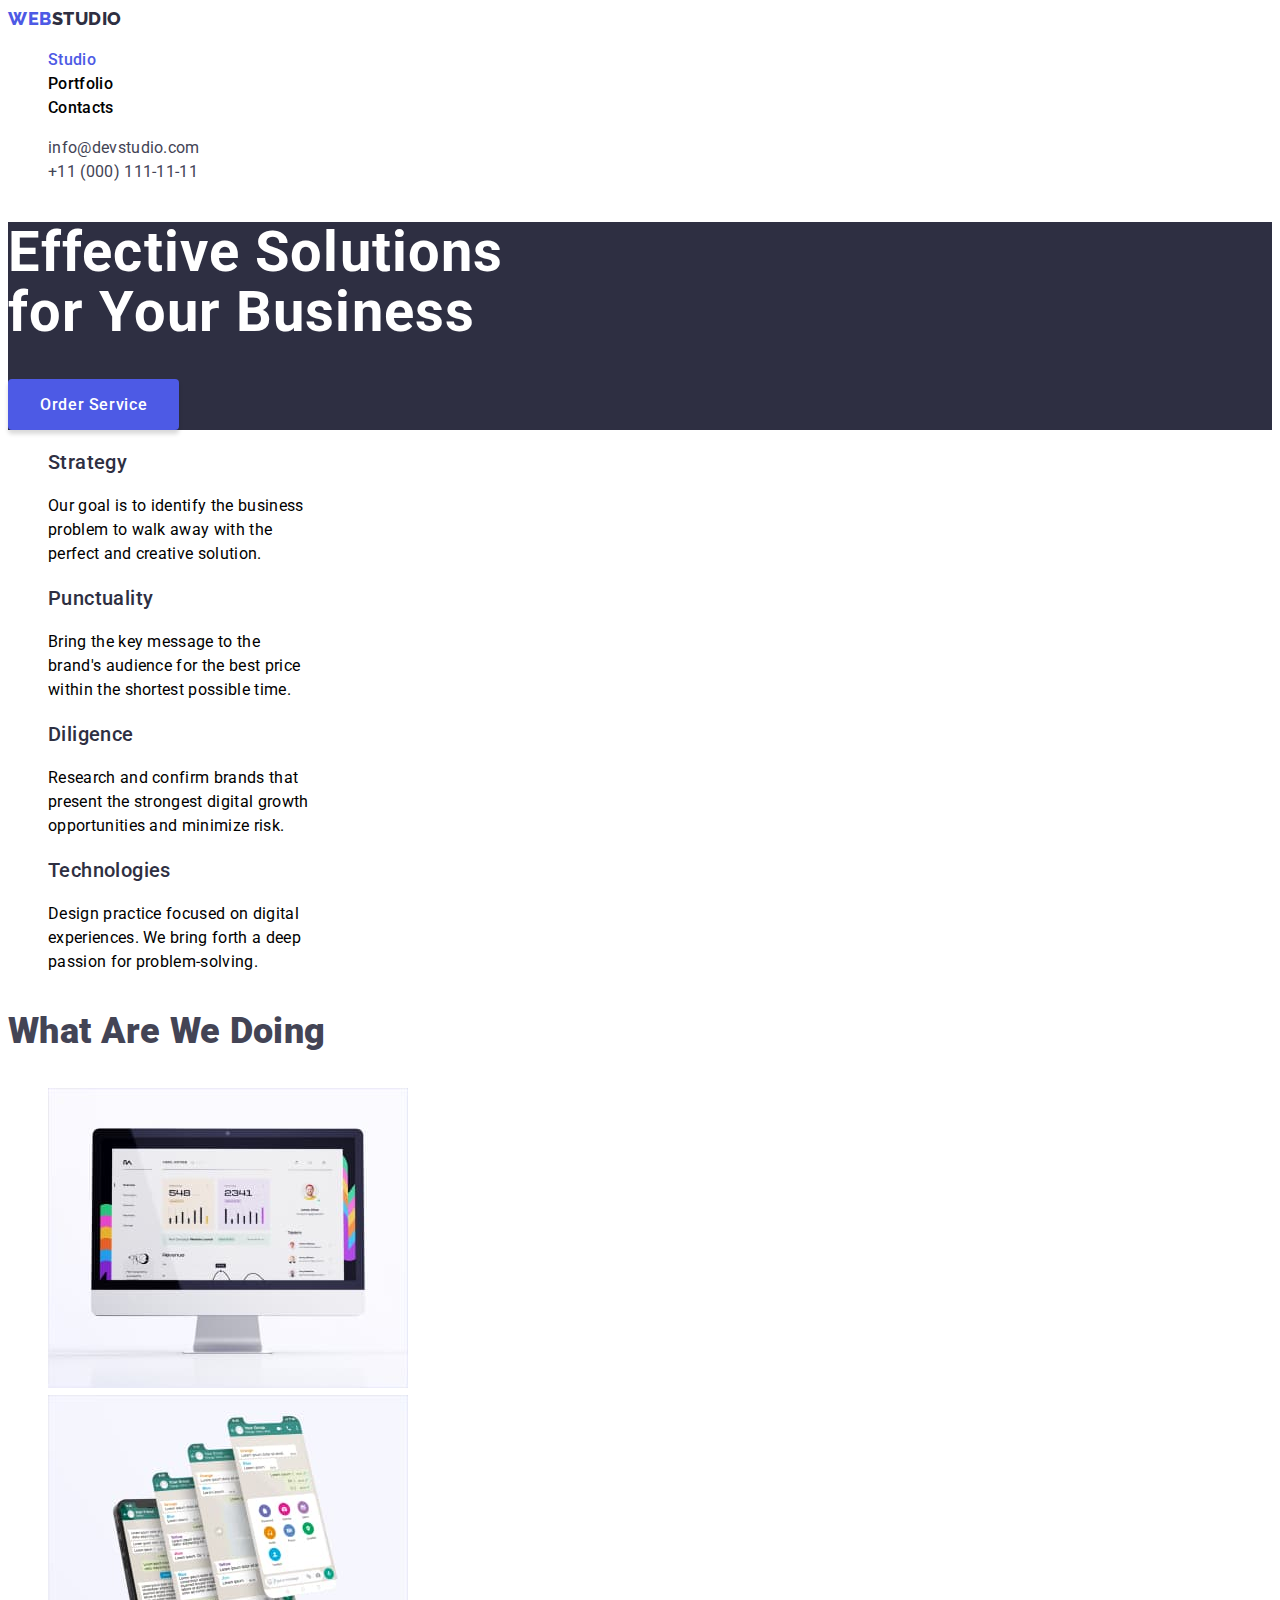
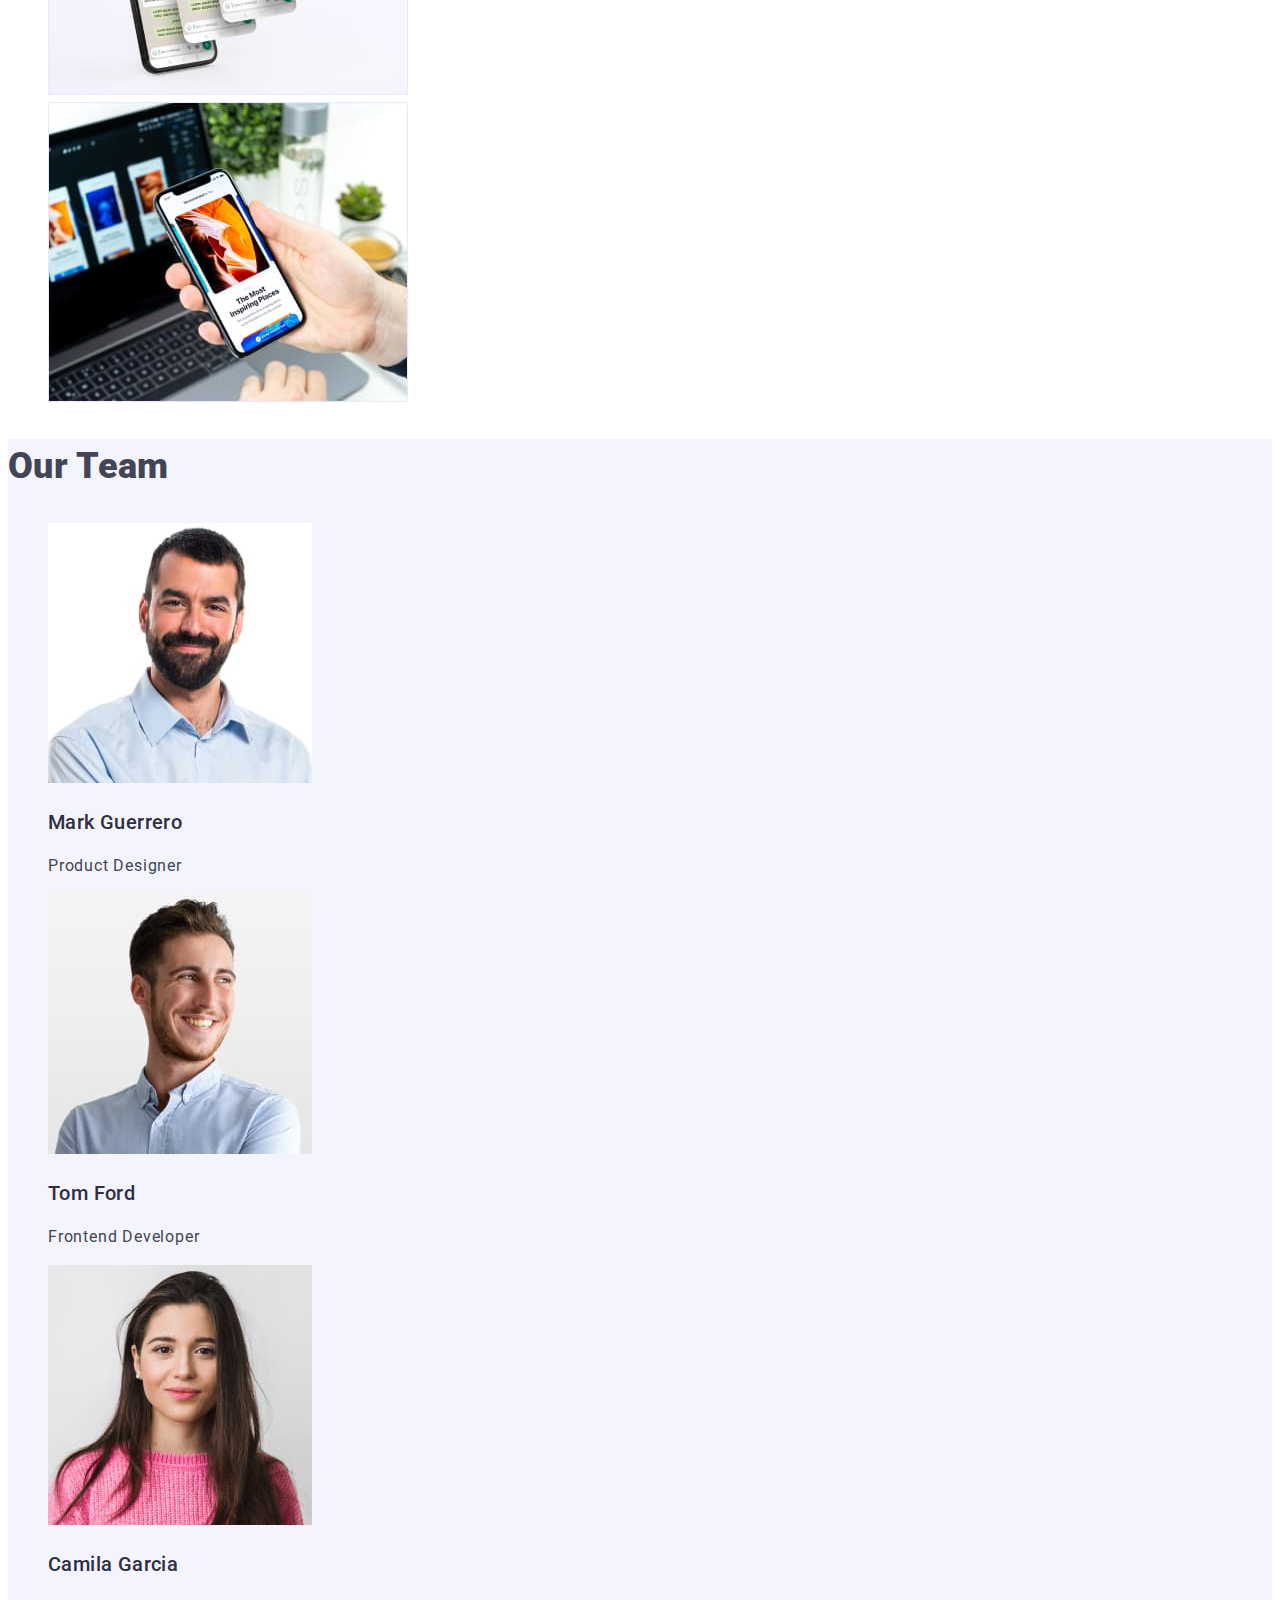
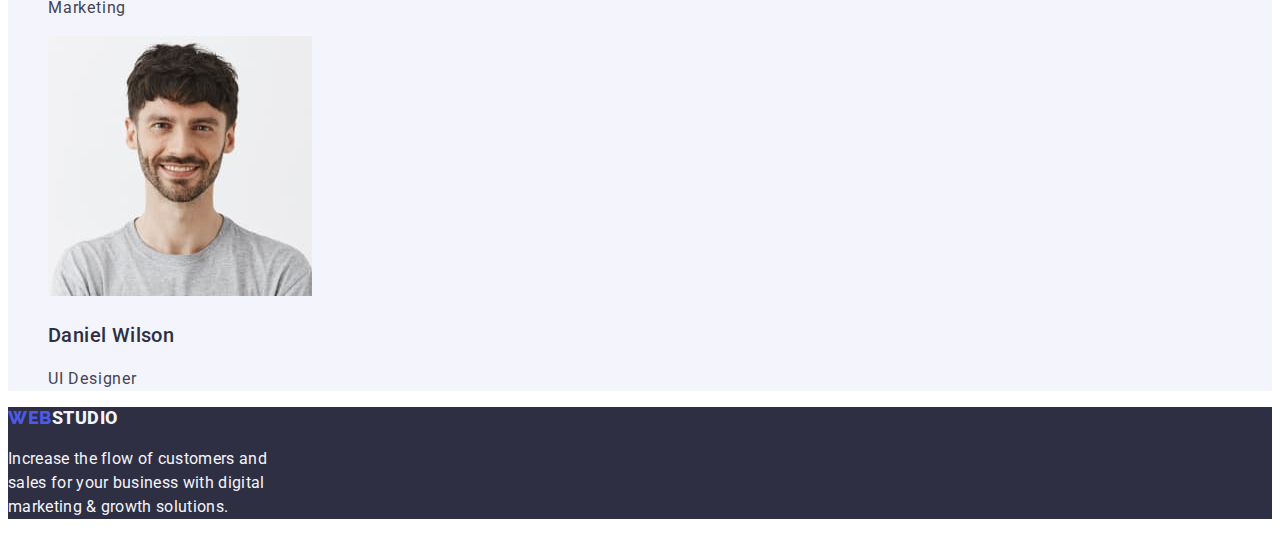
==== index.html @ c41b0895 "Initial commit" ====
<!DOCTYPE html>
<html lang="en">

<head>
    <meta charset="UTF-8">
    <meta name="viewport" content="width=device-width, initial-scale=1.0">
    <title>Effective Solutions For Your Business</title>
    <link rel="stylesheet" href="./css/styles.css">
    </link>
</head>

<body>
    <header>
        <!-- Header Nav -->
        <nav>
            <a href="./index.html" class="link-logo">
                <span class="web-logo">WEB</span><span class="studio-logo">STUDIO</span>
            </a>

            <ul class="navbar lists">
                <li>
                    <a href="./index.html" class="pages current-option">Studio</a>
                </li>
                <li>
                    <a href="./portfolio.html" class="pages">Portfolio</a>
                </li>
                <li>
                    <a href="" class="pages">Contacts</a>
                </li>
            </ul>
        </nav>
        <ul class="contact-info lists">
            <li>
                <a href="mailto:info@devstudio.com" class="info">info@devstudio.com</a>
            </li>
            <li>
                <a href="tel:+110001111111" class="info">+11 (000) 111-11-11</a>
            </li>
        </ul>
    </header>
    <!-- Main Page -->
    <main>
        <!-- Hero Image -->
        <section class="hero">
            <h1 class="hero-title">Effective Solutions <br>
                for Your Business
            </h1>
            <button type="button" class="btn-primary">Order Service</button>
        </section>
        <!-- Section 1 -->
        <section class="section">
            <ul class="criteria lists">
                <li>
                    <h3 class="title-list">Strategy</h3>
                    <p>Our goal is to identify the business<br>
                        problem to walk away with the<br>
                        perfect and creative solution.</p>
                </li>
                <li>
                    <h3 class="title-list">Punctuality</h3>
                    <p>Bring the key message to the<br>
                        brand's audience for the best price<br>
                        within the shortest possible time.</p>
                </li>
                <li>
                    <h3 class="title-list">Diligence</h3>
                    <p>Research and confirm brands that<br>
                        present the strongest digital growth<br>
                        opportunities and minimize risk.</p>
                </li>
                <li>
                    <h3 class="title-list">Technologies</h3>
                    <p>Design practice focused on digital<br>
                        experiences. We bring forth a deep<br>
                        passion for problem-solving.</p>
                </li>
            </ul>
        </section>
        <!-- Section 2 -->
        <section class="section">
            <h2 class="section-title">What Are We Doing</h2>
            <ul class="services lists">
                <li>
                    <img src="./images/what-we-do-1.jpg" alt="monitor" width="360" height="300">
                </li>
                <li>
                    <img src="./images/what-we-do-2.jpg" alt="four mobile phones" width="360" height="300">
                </li>
                <li>
                    <img src="./images/what-we-do-3.jpg" alt="mobile phone and laptop" width="360" height="300">
                </li>
            </ul>
        </section>
        <!-- Section 3 -->
        <section class="section section-gray">
            <h2 class="section-title">Our Team</h2>
            <ul class="team lists">
                <li>
                    <img src="./images/team-card-1.jpg" alt="Mark Guerrero" width="264" height="260">
                    <h3 class="team-name">Mark Guerrero</h3>
                    <p class="team-position">Product Designer</p>
                </li>
                <li>
                    <img src="./images/team-card-2.jpg" alt="Tom Ford" width="264" height="260">
                    <h3 class="team-name">Tom Ford</h3>
                    <p class="team-position">Frontend Developer</p>
                </li>
                <li>
                    <img src="./images/team-card-3.jpg" alt="Camila Garcia" width="264" height="260">
                    <h3 class="team-name">Camila Garcia</h3>
                    <p class="team-position">Marketing</p>
                </li>
                <li>
                    <img src="./images/team-card-4.jpg" alt="Daniel Wilson" width="264" height="260">
                    <h3 class="team-name">Daniel Wilson</h3>
                    <p class="team-position">UI Designer</p>
                </li>
            </ul>
        </section>
    </main>
    <!-- Footer -->
    <footer class="lastpart footerbg">
        <a href="./index.html" class="logo-footer">
            <span class="web-logo">WEB</span><span class="studio-logo-footer">STUDIO</span>
        </a>

        <p class="lastword">Increase the flow of customers and<br>
            sales for your business with digital<br>
            marketing & growth solutions.</p>

    </footer>
</body>

</html>
---- css/styles.css ----
@import url("https://fonts.googleapis.com/css2?family=Raleway:wght@800&family=Roboto:wght@400;500;700;900&display=swap");

:root{
   --iriscolor: #4D5AE5; 
   --navyblue: #2E2F42;
   --navcolor: black;
   --oceancolor: #404BBF;
   --whitecolor: #FFF;
   --slatecolor: #434455;
   --cloudcolor: #F4F4FD;
   
}

.link-logo{
    font-family: "Raleway", sans-serif;
    font-size: 18px;
    line-height: 1.5px;
    font-weight: 800;
    line-height: 21px;
    letter-spacing: 0.54px;
    text-decoration: none
}

.web-logo{
    font-family: Raleway;
    color: var(--iriscolor);
    }

.studio-logo{
    color: var(--navyblue);
}
.studio-logo-footer {
    color: var(--cloudcolor);
}

.navbar .pages{
    color: var(--navcolor);
    text-decoration: none;
    font-weight: 500;
    }

.lists{
    list-style-type: none;
}

.navbar .pages:hover,
.navbar .pages:focus,
.navbar .pages.current-option,
.contact-info .info:hover,
.contact-info .info:focus {
    color: var(--iriscolor);
}

body {
    font-family: Roboto;
    font-style: normal;
    font-size: 16px;
    line-height: 24px;
    font-weight: 400;
    letter-spacing: 0.32px;
}
   
.contact-info .info{
    color: var(--slate, #434455);
    text-decoration: none
}

.hero{
    background-color: var(--navyblue);
}

.hero-title {
    color: var(--white, #FFF);
    font-size: 56px;
    font-weight: 700;
    line-height: 60px;
    letter-spacing: 1.12px;
}

.btn{
    cursor: pointer;
    border-color: transparent;
}

.btn-primary{
    display: inline-flex;
    padding: 16px 32px;
    gap: 10px;
    border: none;
    border-radius: 4px;
    background: var(--iris, #4D5AE5);
    box-shadow: 0px 4px 4px 0px rgba(0, 0, 0, 0.15);
    color: var(--whitecolor);
    font-family: inherit;
    font-size: 16px;
    font-weight: 500;
    letter-spacing: 0.64px;
}

.btn-primary:hover,
.btn-primary:focus {
    background-color: var(--oceancolor);
}

.title-list{
    font-size: 20px;
    font-weight: 500;
    letter-spacing: 0.4px;
    color: var(--navyblue)
}

.section-title {
    color: var(--slatecolor);
    font-size: 36px;
    font-weight: 900;
    line-height: 1.5;
}

.section-gray {
    background-color: var(--cloudcolor)
}

.team-name {
    color: var(--navyblue, #2E2F42);
    font-family: Roboto;
    font-size: 20px;
    font-weight: 500;
    letter-spacing: 0.4px;
}

.team-position {
    color: var(--slate, #434455);
    font-size: 16px;
    font-style: normal;
    font-weight: 400;
    line-height: 24px; 
    letter-spacing: 0.05em;
}

.logo-footer {
    font-style: normal;
    font-size: 18px;
    font-weight: 800;
    line-height: 21px;
    letter-spacing: 0.54px;
    text-decoration: none;
}

.footerbg {
    background-color: var(--navyblue)
}

.lastword {
    color: var(--cloudcolor);
    font-size: 16px;
    line-height: 24px;
    font-weight: 400;
    letter-spacing: 0.32px;
}

.btn.port{
    border-radius: 4px;
    border: 1px solid var(--cornflower, #E7E9FC);
    background: var(--cloud, #F4F4FD);
    display: flex;
    padding: 12px 24px;
    color: var(--iris, #4D5AE5);
    font-family: inherit;
    font-size: 16px;
    font-weight:500;
    letter-spacing: 0.64px;
   
}

.btn.port.current-option, .btn.port:hover, .btn.port:focus{
    background: var(--ocean, #404BBF);
    color: var(--white, #FFF);
    box-shadow: 0px 2px 2px 0px rgba(0, 0, 0, 0.12), 0px 2px 1px 0px rgba(0, 0, 0, 0.08), 0px 3px 1px 0px rgba(0, 0, 0, 0.10);
    border-color: #404BBF;
}

.project-label{
    color: var(--navyblue, #2E2F42);
    font-size: 20px;
    font-weight: 500;
    letter-spacing: 0.4px;
}

.project-desc{
    color: var(--slatecolor);
}
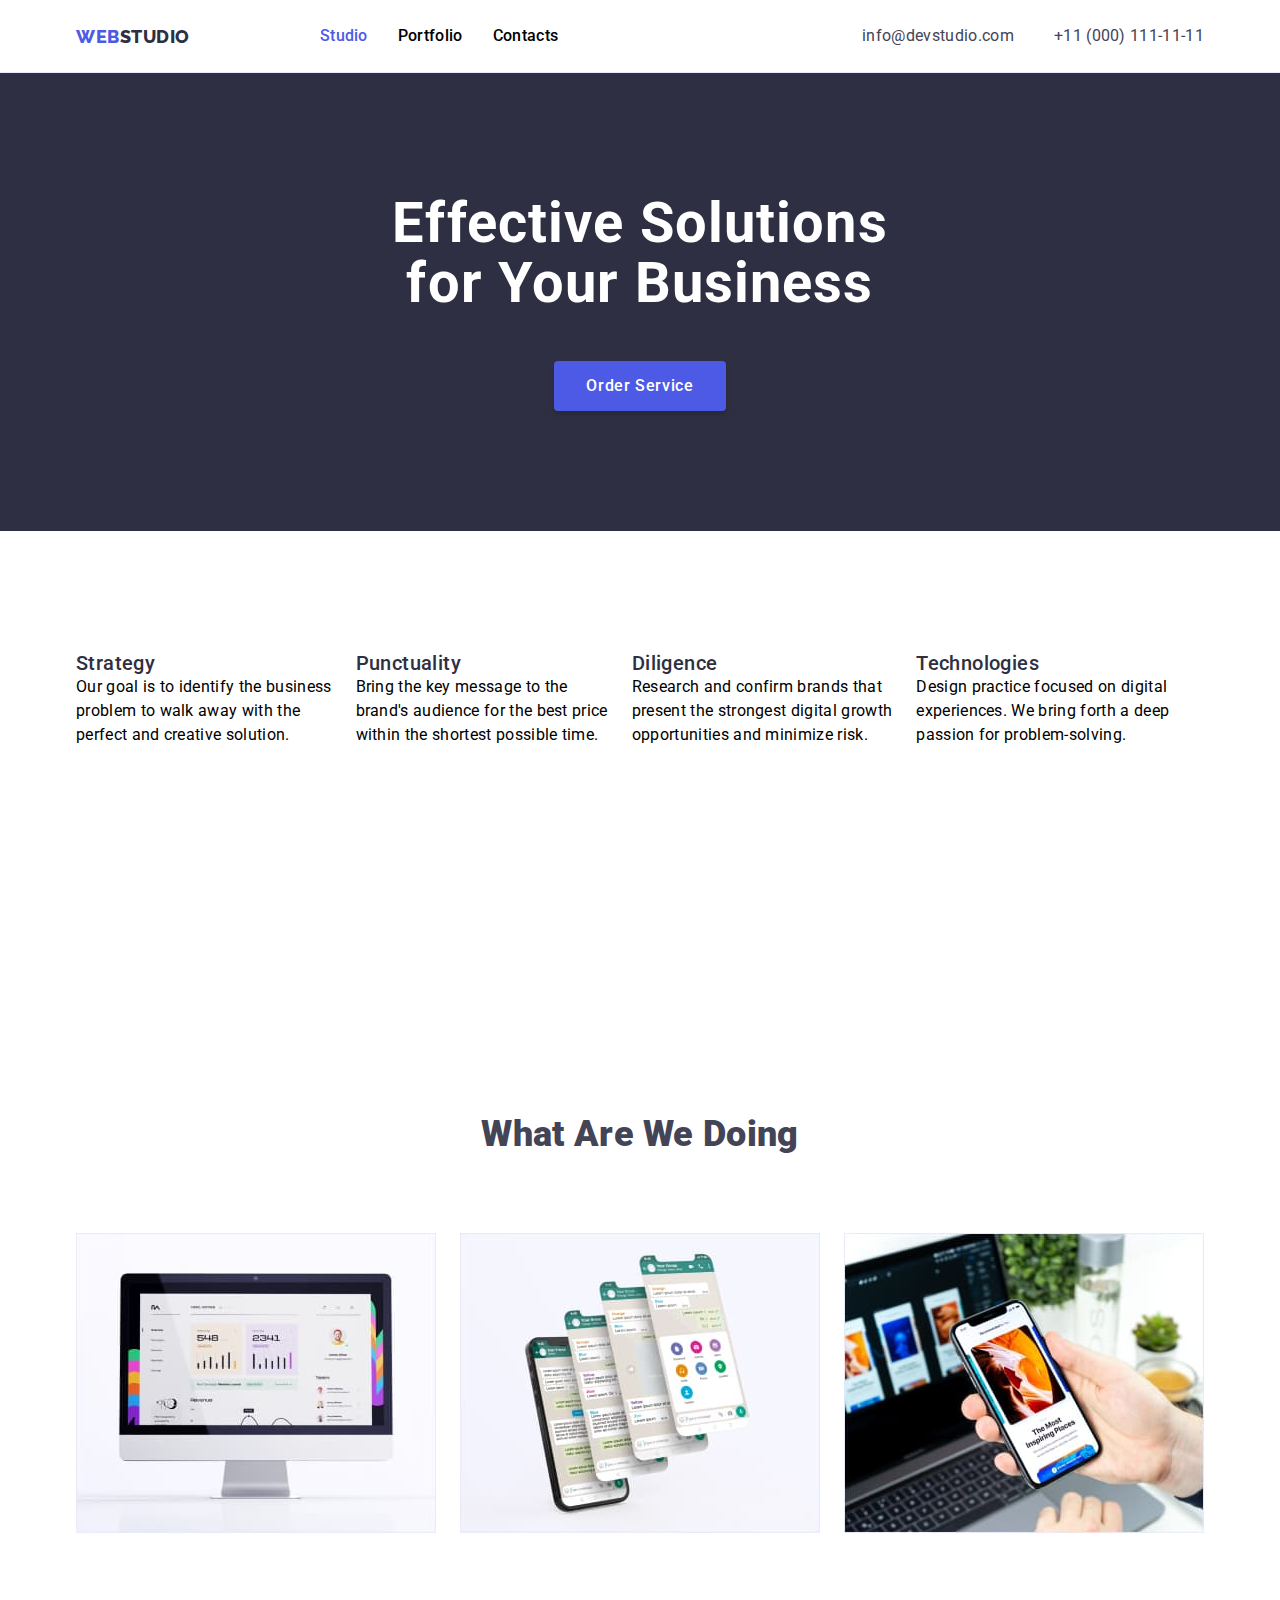
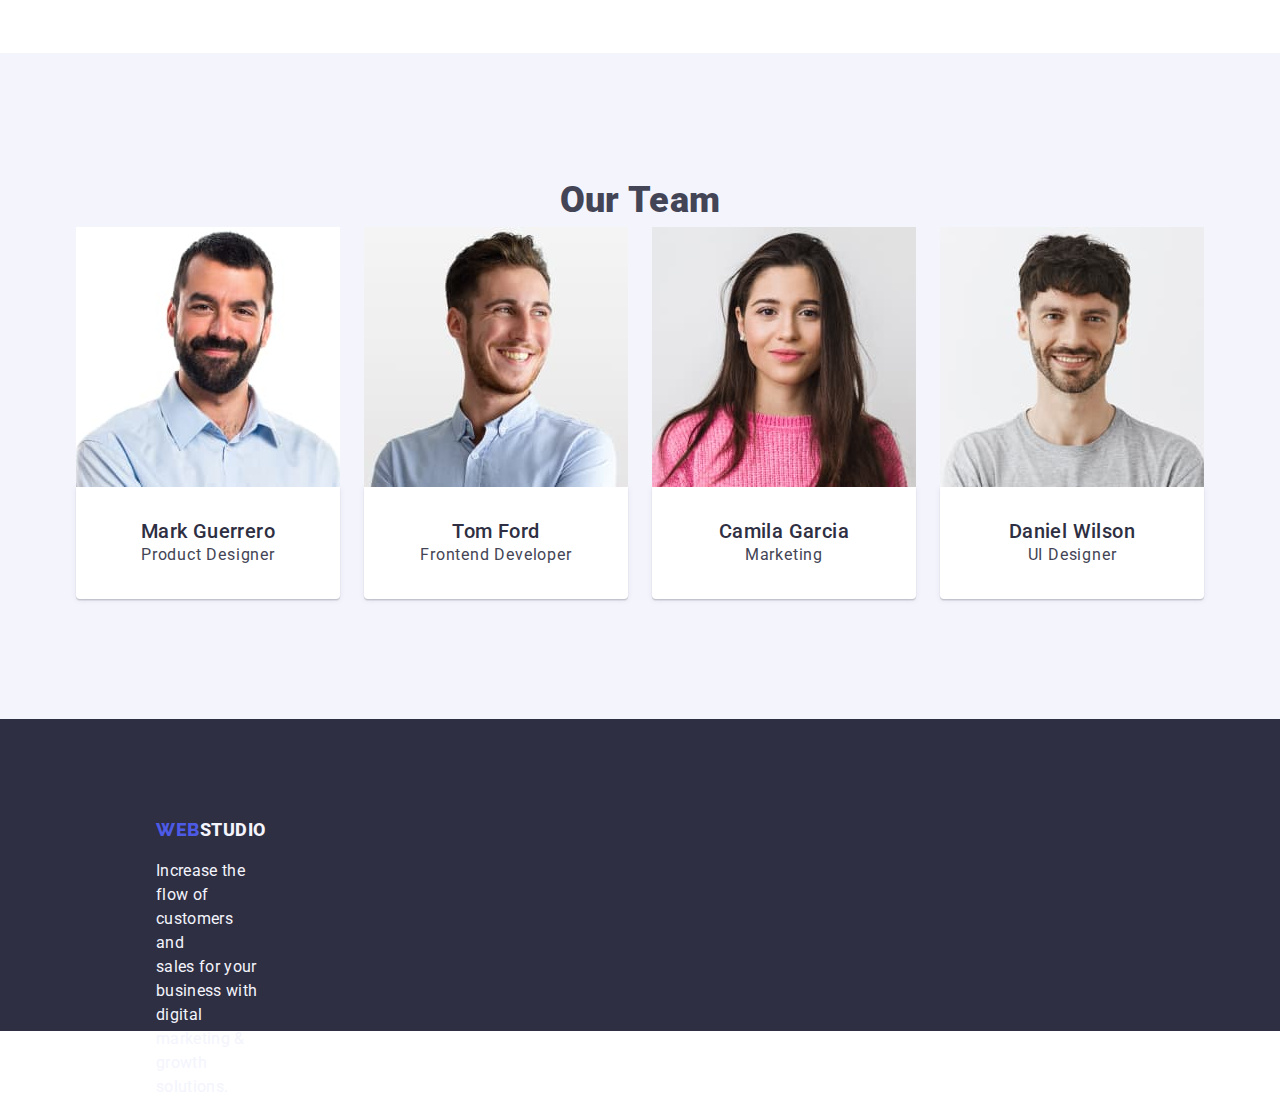
==== commit eaf29801: "Homework 3" ====
--- a/index.html
+++ b/index.html
@@ -5,129 +5,162 @@
     <meta charset="UTF-8">
     <meta name="viewport" content="width=device-width, initial-scale=1.0">
     <title>Effective Solutions For Your Business</title>
+
+    <!-- CSS Normalizer -->
+    <link rel="stylesheet"
+        href="https://cdnjs.cloudflare.com/ajax/libs/modern-normalize/2.0.0/modern-normalize.min.css">
+
+    <!-- CSS -->
     <link rel="stylesheet" href="./css/styles.css">
     </link>
 </head>
 
 <body>
-    <header>
-        <!-- Header Nav -->
-        <nav>
-            <a href="./index.html" class="link-logo">
-                <span class="web-logo">WEB</span><span class="studio-logo">STUDIO</span>
-            </a>
+    <!-- Header -->
+    <header class="header">
+        <div class="container header-container">
+            <!-- Header Nav Bar-->
+            <nav class="nav-header">
+                <a href="./index.html" class="link-logo">
+                    <span class="web-logo">WEB</span><span class="studio-logo">STUDIO</span>
+                </a>
 
-            <ul class="navbar lists">
+                <ul class="navbar lists header-list">
+                    <li>
+                        <a href="./index.html" class="pages current-option">Studio</a>
+                    </li>
+                    <li>
+                        <a href="./portfolio.html" class="pages">Portfolio</a>
+                    </li>
+                    <li>
+                        <a href="" class="pages">Contacts</a>
+                    </li>
+                </ul>
+            </nav>
+            <ul class="contact-info lists header-contact-info">
                 <li>
-                    <a href="./index.html" class="pages current-option">Studio</a>
+                    <a href="mailto:info@devstudio.com" class="info">info@devstudio.com</a>
                 </li>
                 <li>
-                    <a href="./portfolio.html" class="pages">Portfolio</a>
-                </li>
-                <li>
-                    <a href="" class="pages">Contacts</a>
+                    <a href="tel:+110001111111" class="info">+11 (000) 111-11-11</a>
                 </li>
             </ul>
-        </nav>
-        <ul class="contact-info lists">
-            <li>
-                <a href="mailto:info@devstudio.com" class="info">info@devstudio.com</a>
-            </li>
-            <li>
-                <a href="tel:+110001111111" class="info">+11 (000) 111-11-11</a>
-            </li>
-        </ul>
+        </div>
     </header>
     <!-- Main Page -->
     <main>
         <!-- Hero Image -->
-        <section class="hero">
-            <h1 class="hero-title">Effective Solutions <br>
-                for Your Business
-            </h1>
-            <button type="button" class="btn-primary">Order Service</button>
+        <section class="hero section">
+            <div class="container hero-container">
+                <h1 class="hero-title">Effective Solutions <br>
+                    for Your Business
+                </h1>
+                <button type="button" class="btn-primary">Order Service</button>
+            </div>
         </section>
         <!-- Section 1 -->
-        <section class="section">
-            <ul class="criteria lists">
-                <li>
-                    <h3 class="title-list">Strategy</h3>
-                    <p>Our goal is to identify the business<br>
-                        problem to walk away with the<br>
-                        perfect and creative solution.</p>
-                </li>
-                <li>
-                    <h3 class="title-list">Punctuality</h3>
-                    <p>Bring the key message to the<br>
-                        brand's audience for the best price<br>
-                        within the shortest possible time.</p>
-                </li>
-                <li>
-                    <h3 class="title-list">Diligence</h3>
-                    <p>Research and confirm brands that<br>
-                        present the strongest digital growth<br>
-                        opportunities and minimize risk.</p>
-                </li>
-                <li>
-                    <h3 class="title-list">Technologies</h3>
-                    <p>Design practice focused on digital<br>
-                        experiences. We bring forth a deep<br>
-                        passion for problem-solving.</p>
-                </li>
-            </ul>
+        <section class="section section-white">
+            <div class="container strategy-container">
+                <ul class="criteria lists strategy-lists">
+                    <li>
+                        <h3 class="title-list">Strategy</h3>
+                        <p>Our goal is to identify the business<br>
+                            problem to walk away with the<br>
+                            perfect and creative solution.</p>
+                    </li>
+                    <li>
+                        <h3 class="title-list">Punctuality</h3>
+                        <p>Bring the key message to the<br>
+                            brand's audience for the best price<br>
+                            within the shortest possible time.</p>
+                    </li>
+                    <li>
+                        <h3 class="title-list">Diligence</h3>
+                        <p>Research and confirm brands that<br>
+                            present the strongest digital growth<br>
+                            opportunities and minimize risk.</p>
+                    </li>
+                    <li>
+                        <h3 class="title-list">Technologies</h3>
+                        <p>Design practice focused on digital<br>
+                            experiences. We bring forth a deep<br>
+                            passion for problem-solving.</p>
+                    </li>
+                </ul>
+            </div>
         </section>
         <!-- Section 2 -->
-        <section class="section">
-            <h2 class="section-title">What Are We Doing</h2>
-            <ul class="services lists">
-                <li>
-                    <img src="./images/what-we-do-1.jpg" alt="monitor" width="360" height="300">
-                </li>
-                <li>
-                    <img src="./images/what-we-do-2.jpg" alt="four mobile phones" width="360" height="300">
-                </li>
-                <li>
-                    <img src="./images/what-we-do-3.jpg" alt="mobile phone and laptop" width="360" height="300">
-                </li>
-            </ul>
+        <section class="section section-white">
+            <div class="container what-we-do-container">
+                <h2 class="section-title what-we-do-title">What Are We Doing</h2>
+                <ul class="services-list lists">
+                    <li>
+                        <img src="./images/what-we-do-1.jpg" alt="monitor" width="360" height="300">
+                    </li>
+                    <li>
+                        <img src="./images/what-we-do-2.jpg" alt="four mobile phones" width="360" height="300">
+                    </li>
+                    <li>
+                        <img src="./images/what-we-do-3.jpg" alt="mobile phone and laptop" width="360" height="300">
+                    </li>
+                </ul>
+            </div>
         </section>
         <!-- Section 3 -->
         <section class="section section-gray">
-            <h2 class="section-title">Our Team</h2>
-            <ul class="team lists">
-                <li>
-                    <img src="./images/team-card-1.jpg" alt="Mark Guerrero" width="264" height="260">
-                    <h3 class="team-name">Mark Guerrero</h3>
-                    <p class="team-position">Product Designer</p>
-                </li>
-                <li>
-                    <img src="./images/team-card-2.jpg" alt="Tom Ford" width="264" height="260">
-                    <h3 class="team-name">Tom Ford</h3>
-                    <p class="team-position">Frontend Developer</p>
-                </li>
-                <li>
-                    <img src="./images/team-card-3.jpg" alt="Camila Garcia" width="264" height="260">
-                    <h3 class="team-name">Camila Garcia</h3>
-                    <p class="team-position">Marketing</p>
-                </li>
-                <li>
-                    <img src="./images/team-card-4.jpg" alt="Daniel Wilson" width="264" height="260">
-                    <h3 class="team-name">Daniel Wilson</h3>
-                    <p class="team-position">UI Designer</p>
-                </li>
-            </ul>
+            <div class="container our-team-container">
+                <h2 class="section-title">Our Team</h2>
+                <ul class="team lists team-cards">
+                    <li>
+                        <div class="card-mark"></div>
+                        <img src="./images/team-card-1.jpg" alt="Mark Guerrero" width="264" height="260">
+                        <div class="card-body">
+                            <h3 class="team-name">Mark Guerrero</h3>
+                            <p class="team-position">Product Designer</p>
+                        </div>
+                    </li>
+                    <li>
+                        <div class="card-tom"></div>
+                        <img src="./images/team-card-2.jpg" alt="Tom Ford" width="264" height="260">
+                        <div class="card-body">
+                            <h3 class="team-name">Tom Ford</h3>
+                            <p class="team-position">Frontend Developer</p>
+                        </div>
+                    </li>
+                    <li>
+                        <div class="card-camila"></div>
+                        <img src="./images/team-card-3.jpg" alt="Camila Garcia" width="264" height="260">
+                        <div class="card-body">
+                            <h3 class="team-name">Camila Garcia</h3>
+                            <p class="team-position">Marketing</p>
+                        </div>
+                    </li>
+                    <li>
+                        <div class="card-daniel"></div>
+                        <img src="./images/team-card-4.jpg" alt="Daniel Wilson" width="264" height="260">
+                        <div class="card-body">
+                            <h3 class="team-name">Daniel Wilson</h3>
+                            <p class="team-position">UI Designer</p>
+                        </div>
+                    </li>
+                </ul>
+            </div>
         </section>
     </main>
     <!-- Footer -->
     <footer class="lastpart footerbg">
-        <a href="./index.html" class="logo-footer">
-            <span class="web-logo">WEB</span><span class="studio-logo-footer">STUDIO</span>
-        </a>
-
-        <p class="lastword">Increase the flow of customers and<br>
-            sales for your business with digital<br>
-            marketing & growth solutions.</p>
-
+        <div class="container footer-container"></div>
+        <div class="footer-logo">
+            <a href="./index.html" class="logo-footer">
+                <span class="web-logo">WEB</span><span class="studio-logo-footer">STUDIO</span>
+            </a>
+        </div>
+        <div class="footer-text">
+            <p class="lastword">Increase the flow of customers and<br>
+                sales for your business with digital<br>
+                marketing & growth solutions.</p>
+        </div>
+        </div>
     </footer>
 </body>
 
--- a/css/styles.css
+++ b/css/styles.css
@@ -8,10 +8,73 @@
    --whitecolor: #FFF;
    --slatecolor: #434455;
    --cloudcolor: #F4F4FD;
-   
+   --cornflower: #E7E9FC;
+}
+
+/* CSS Reset */
+
+p,
+h1,
+h2,
+h3,
+h4,
+h5,
+h6{
+    margin:0;
+}
+ul,
+ol{
+   margin:0;
+   padding:0; 
+}
+
+img{
+    display: block;
+}
+/* End of CSS Reset */
+
+.container{
+    width: 1158px;
+    padding: 0 15px;
+    margin: 0 auto;
+}
+
+.header{
+    padding-top: 24px;
+    border-bottom: 1px solid var(--cornflower, #E7E9FC);
+    background: var(--white, #FFF);
+}
+
+.header-container{
+    display: flex;
+    align-items:center;
+}
+
+.nav-header{
+    display: flex;
+    align-items: center;
+    padding-bottom: 24px;
+}
+
+.header-list{
+    display: flex;
+    gap: 30px;
+}
+
+.header-contact-info{
+    margin-left: auto;
+    display: flex;
+    padding-bottom: 24px;
+    gap: 40px;
+}
+
+.section{
+    padding-top: 120px;
+    padding-bottom: 120px;
 }
 
 .link-logo{
+    margin-right: 130px;
     font-family: "Raleway", sans-serif;
     font-size: 18px;
     line-height: 1.5px;
@@ -67,6 +130,11 @@
 
 .hero{
     background-color: var(--navyblue);
+
+}
+
+.hero-container{
+    text-align: center;
 }
 
 .hero-title {
@@ -83,7 +151,7 @@
 }
 
 .btn-primary{
-    display: inline-flex;
+    margin-top: 48px;
     padding: 16px 32px;
     gap: 10px;
     border: none;
@@ -102,6 +170,19 @@
     background-color: var(--oceancolor);
 }
 
+.what-we-do-container{
+    margin-top: 120px;
+}
+.section-white{
+    background-color: #FFF;
+}
+
+.strategy-lists{
+    display: flex;
+    align-items: center;
+    gap: 24px
+}
+
 .title-list{
     font-size: 20px;
     font-weight: 500;
@@ -110,17 +191,42 @@
 }
 
 .section-title {
+    text-align: center;
+    gap: 72px;
     color: var(--slatecolor);
     font-size: 36px;
     font-weight: 900;
     line-height: 1.5;
 }
 
+.what-we-do-title{
+    margin-bottom: 72px;
+}
+
+.services-list{
+    display: flex;
+    gap: 24px
+   }
+
 .section-gray {
-    background-color: var(--cloudcolor)
+    background-color: var(--cloudcolor);
+}
+
+.team-cards{
+    display: flex;
+    gap: 24px;
+}
+
+.card-body{
+    padding-top: 32px;
+    padding-bottom: 32px;
+    border-radius: 0px 0px 4px 4px;
+    background: var(--white, #FFF);
+    box-shadow: 0px 2px 1px 0px rgba(46, 47, 66, 0.08), 0px 1px 1px 0px rgba(46, 47, 66, 0.16), 0px 1px 6px 0px rgba(46, 47, 66, 0.08);
 }
 
 .team-name {
+    text-align: center;
     color: var(--navyblue, #2E2F42);
     font-family: Roboto;
     font-size: 20px;
@@ -129,6 +235,7 @@
 }
 
 .team-position {
+    text-align: center;
     color: var(--slate, #434455);
     font-size: 16px;
     font-style: normal;
@@ -137,7 +244,21 @@
     letter-spacing: 0.05em;
 }
 
+.footer-logo{
+    padding-top: 100px;
+    margin-right: 1169px;
+    margin-left: 156px;
+}
+
+.footer-text{
+    padding-top: 16px;
+    margin-right: 1020px;
+    margin-left: 156px;
+    margin-bottom: 100px;
+}
+
 .logo-footer {
+    padding-bottom: 16px;
     font-style: normal;
     font-size: 18px;
     font-weight: 800;
@@ -147,7 +268,9 @@
 }
 
 .footerbg {
-    background-color: var(--navyblue)
+    height: 312px;
+    flex-shrink: 0;
+    background-color: var(--navyblue);
 }
 
 .lastword {
@@ -179,6 +302,10 @@
     border-color: #404BBF;
 }
 
+.filters-projects-section{
+    background: #FFF ;
+}
+
 .project-label{
     color: var(--navyblue, #2E2F42);
     font-size: 20px;
@@ -188,4 +315,28 @@
 
 .project-desc{
     color: var(--slatecolor);
+}
+
+
+.filters-list{
+    display: flex;
+    justify-content: center;
+    gap: 24px;
+}
+
+.projects-list {
+    display: flex;
+    flex-wrap: wrap;
+    padding-top: 72px;
+    gap:24px
+    }
+
+.projects-card-body{
+    display: flex;
+    padding: 0px 16px;
+    flex-direction: column;
+    justify-content: center;
+    align-items: flex-start;
+    gap: 8px;
+    align-self: stretch;
 }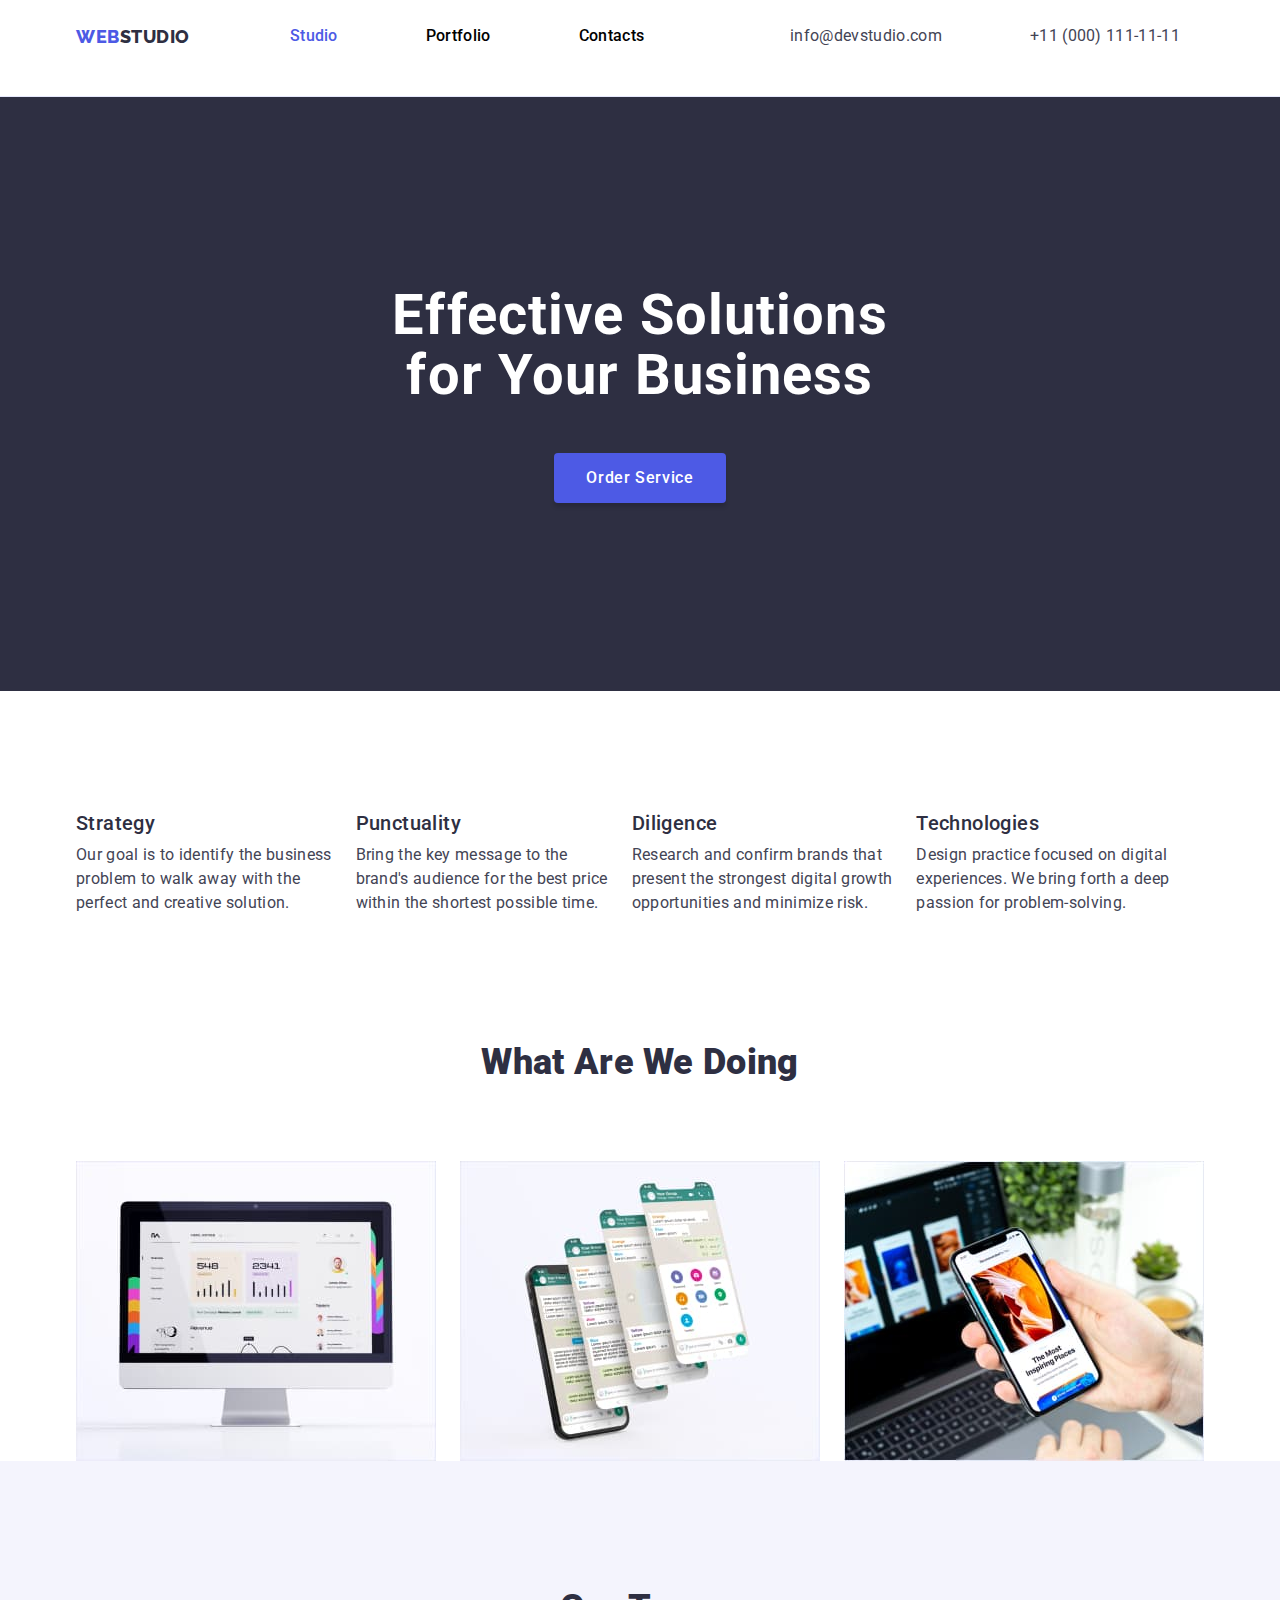
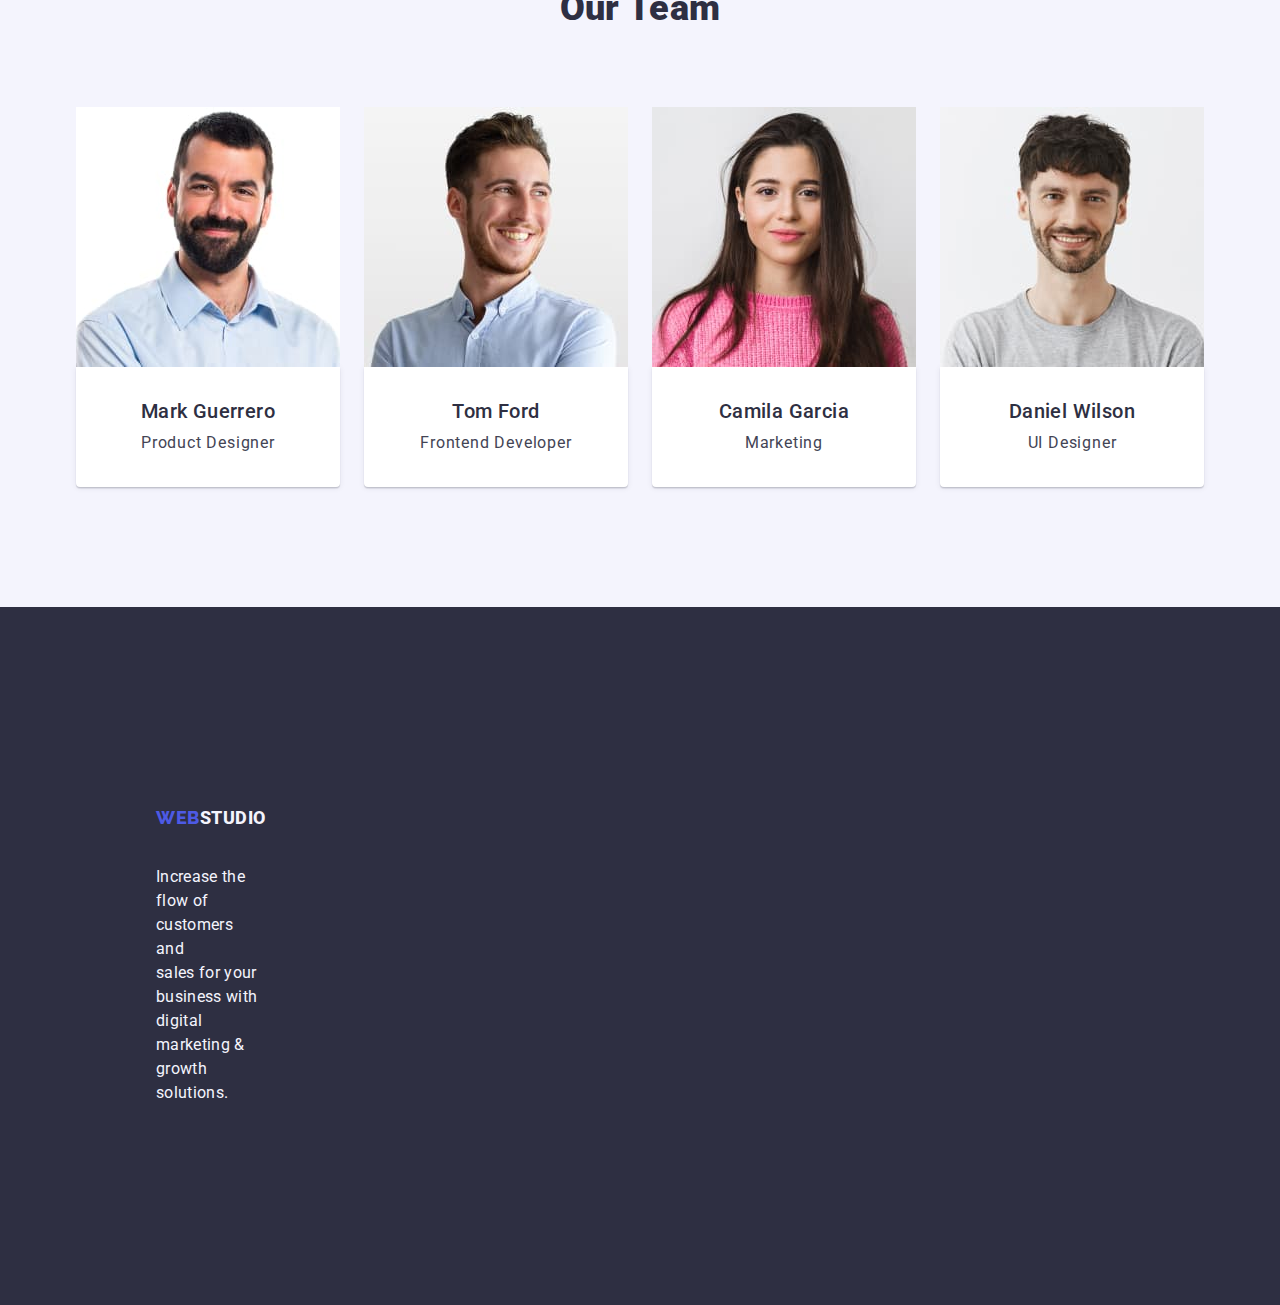
==== commit 69384386: "Revised Homework 3" ====
--- a/index.html
+++ b/index.html
@@ -90,8 +90,8 @@
             </div>
         </section>
         <!-- Section 2 -->
-        <section class="section section-white">
-            <div class="container what-we-do-container">
+        <section class="section section-no-top-padding">
+            <div class="container">
                 <h2 class="section-title what-we-do-title">What Are We Doing</h2>
                 <ul class="services-list lists">
                     <li>
--- a/css/styles.css
+++ b/css/styles.css
@@ -40,7 +40,6 @@
 }
 
 .header{
-    padding-top: 24px;
     border-bottom: 1px solid var(--cornflower, #E7E9FC);
     background: var(--white, #FFF);
 }
@@ -48,23 +47,25 @@
 .header-container{
     display: flex;
     align-items:center;
+    justify-content: space-between;
 }
 
 .nav-header{
     display: flex;
     align-items: center;
     padding-bottom: 24px;
+    
 }
 
 .header-list{
-    display: flex;
-    gap: 30px;
+    margin-left: 76px;
+    display: flex;
+    gap: 40px;
 }
 
 .header-contact-info{
-    margin-left: auto;
-    display: flex;
     padding-bottom: 24px;
+    display: flex;
     gap: 40px;
 }
 
@@ -74,7 +75,7 @@
 }
 
 .link-logo{
-    margin-right: 130px;
+   
     font-family: "Raleway", sans-serif;
     font-size: 18px;
     line-height: 1.5px;
@@ -97,6 +98,7 @@
 }
 
 .navbar .pages{
+    
     color: var(--navcolor);
     text-decoration: none;
     font-weight: 500;
@@ -104,6 +106,11 @@
 
 .lists{
     list-style-type: none;
+}
+
+.pages{
+    display: block;
+    padding: 24px;
 }
 
 .navbar .pages:hover,
@@ -115,6 +122,7 @@
 }
 
 body {
+    color: #434455;
     font-family: Roboto;
     font-style: normal;
     font-size: 16px;
@@ -124,11 +132,14 @@
 }
    
 .contact-info .info{
+    display: block;
+    padding: 24px;
     color: var(--slate, #434455);
     text-decoration: none
 }
 
 .hero{
+    padding: 188px 0;
     background-color: var(--navyblue);
 
 }
@@ -143,6 +154,7 @@
     font-weight: 700;
     line-height: 60px;
     letter-spacing: 1.12px;
+    margin-bottom: 48px;
 }
 
 .btn{
@@ -151,7 +163,6 @@
 }
 
 .btn-primary{
-    margin-top: 48px;
     padding: 16px 32px;
     gap: 10px;
     border: none;
@@ -170,8 +181,8 @@
     background-color: var(--oceancolor);
 }
 
-.what-we-do-container{
-    margin-top: 120px;
+.section-no-top-padding{
+    padding: 0;
 }
 .section-white{
     background-color: #FFF;
@@ -187,19 +198,16 @@
     font-size: 20px;
     font-weight: 500;
     letter-spacing: 0.4px;
-    color: var(--navyblue)
+    color: var(--navyblue);
+    margin-bottom: 8px;
 }
 
 .section-title {
     text-align: center;
-    gap: 72px;
-    color: var(--slatecolor);
+    color: var(--navyblue);
     font-size: 36px;
     font-weight: 900;
     line-height: 1.5;
-}
-
-.what-we-do-title{
     margin-bottom: 72px;
 }
 
@@ -232,6 +240,7 @@
     font-size: 20px;
     font-weight: 500;
     letter-spacing: 0.4px;
+    margin-bottom: 8px;
 }
 
 .team-position {
@@ -268,8 +277,7 @@
 }
 
 .footerbg {
-    height: 312px;
-    flex-shrink: 0;
+    padding: 100px 0;
     background-color: var(--navyblue);
 }
 
@@ -279,6 +287,7 @@
     line-height: 24px;
     font-weight: 400;
     letter-spacing: 0.32px;
+    margin-top: 18px;
 }
 
 .btn.port{
@@ -311,6 +320,7 @@
     font-size: 20px;
     font-weight: 500;
     letter-spacing: 0.4px;
+    margin-bottom: 8px;
 }
 
 .project-desc{
@@ -322,21 +332,17 @@
     display: flex;
     justify-content: center;
     gap: 24px;
+    margin-bottom: 72px;
 }
 
 .projects-list {
     display: flex;
     flex-wrap: wrap;
-    padding-top: 72px;
     gap:24px
     }
 
 .projects-card-body{
-    display: flex;
-    padding: 0px 16px;
-    flex-direction: column;
-    justify-content: center;
-    align-items: flex-start;
-    gap: 8px;
-    align-self: stretch;
-}+    border: 1px solid var(--cornflower);
+    padding: 32px 16px;
+    border-top: none;
+    }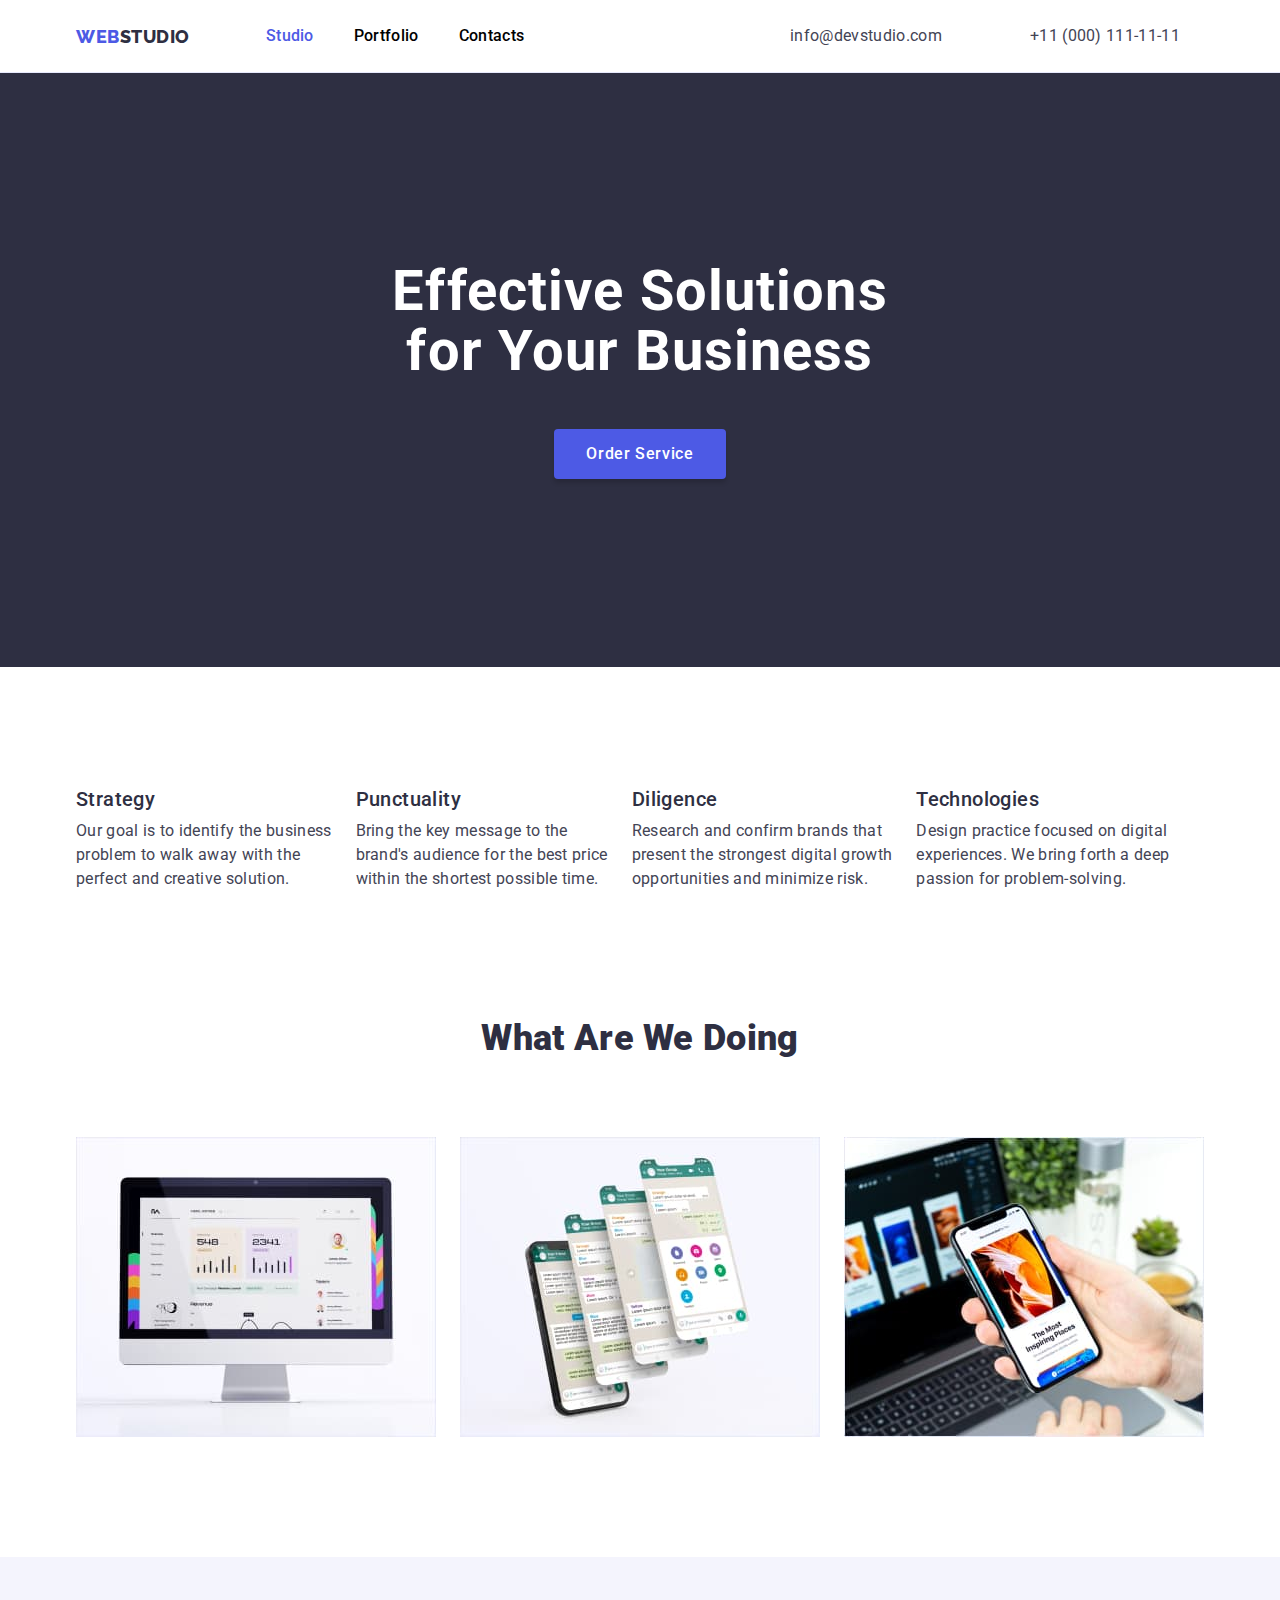
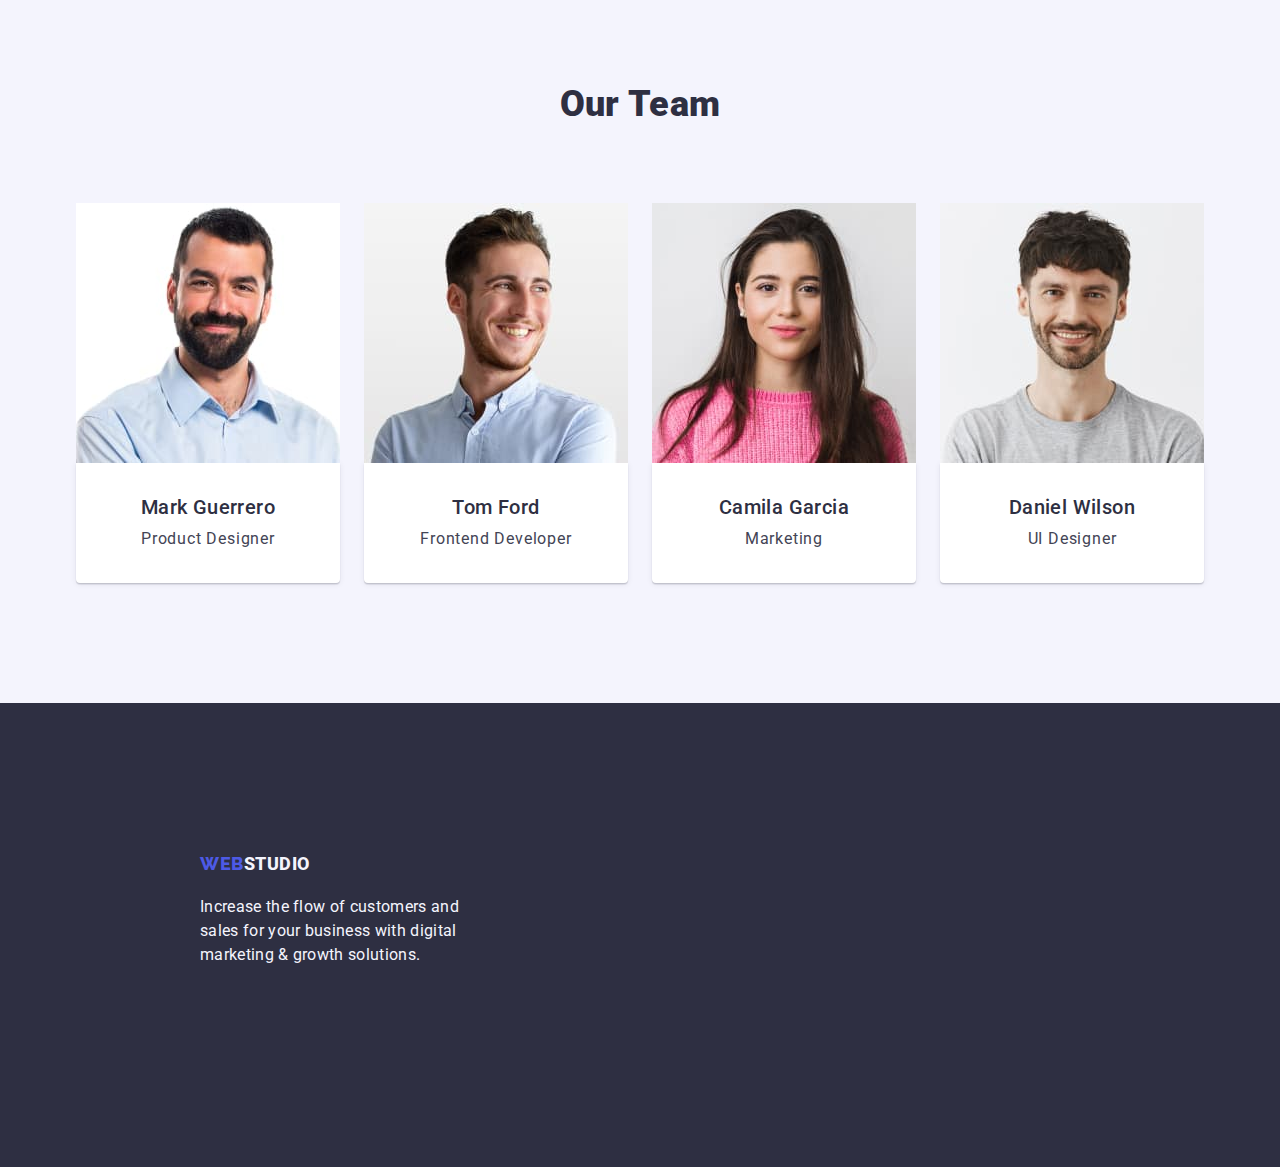
==== commit 130f6a77: "Revised Homework 3" ====
--- a/index.html
+++ b/index.html
@@ -149,17 +149,13 @@
     </main>
     <!-- Footer -->
     <footer class="lastpart footerbg">
-        <div class="container footer-container"></div>
-        <div class="footer-logo">
+        <div class="container footer-container">
             <a href="./index.html" class="logo-footer">
                 <span class="web-logo">WEB</span><span class="studio-logo-footer">STUDIO</span>
             </a>
-        </div>
-        <div class="footer-text">
             <p class="lastword">Increase the flow of customers and<br>
                 sales for your business with digital<br>
                 marketing & growth solutions.</p>
-        </div>
         </div>
     </footer>
 </body>
--- a/css/styles.css
+++ b/css/styles.css
@@ -53,8 +53,6 @@
 .nav-header{
     display: flex;
     align-items: center;
-    padding-bottom: 24px;
-    
 }
 
 .header-list{
@@ -64,7 +62,6 @@
 }
 
 .header-contact-info{
-    padding-bottom: 24px;
     display: flex;
     gap: 40px;
 }
@@ -75,7 +72,6 @@
 }
 
 .link-logo{
-   
     font-family: "Raleway", sans-serif;
     font-size: 18px;
     line-height: 1.5px;
@@ -110,7 +106,7 @@
 
 .pages{
     display: block;
-    padding: 24px;
+    padding: 24px 0;
 }
 
 .navbar .pages:hover,
@@ -182,7 +178,7 @@
 }
 
 .section-no-top-padding{
-    padding: 0;
+    padding-top: 0;
 }
 .section-white{
     background-color: #FFF;
@@ -253,18 +249,12 @@
     letter-spacing: 0.05em;
 }
 
-.footer-logo{
-    padding-top: 100px;
-    margin-right: 1169px;
-    margin-left: 156px;
-}
-
-.footer-text{
-    padding-top: 16px;
+.footer-container{
+    padding-top: 50px;
     margin-right: 1020px;
-    margin-left: 156px;
-    margin-bottom: 100px;
-}
+    margin-left: 185px;
+}
+
 
 .logo-footer {
     padding-bottom: 16px;
@@ -288,6 +278,7 @@
     font-weight: 400;
     letter-spacing: 0.32px;
     margin-top: 18px;
+    padding-bottom: 100px;
 }
 
 .btn.port{
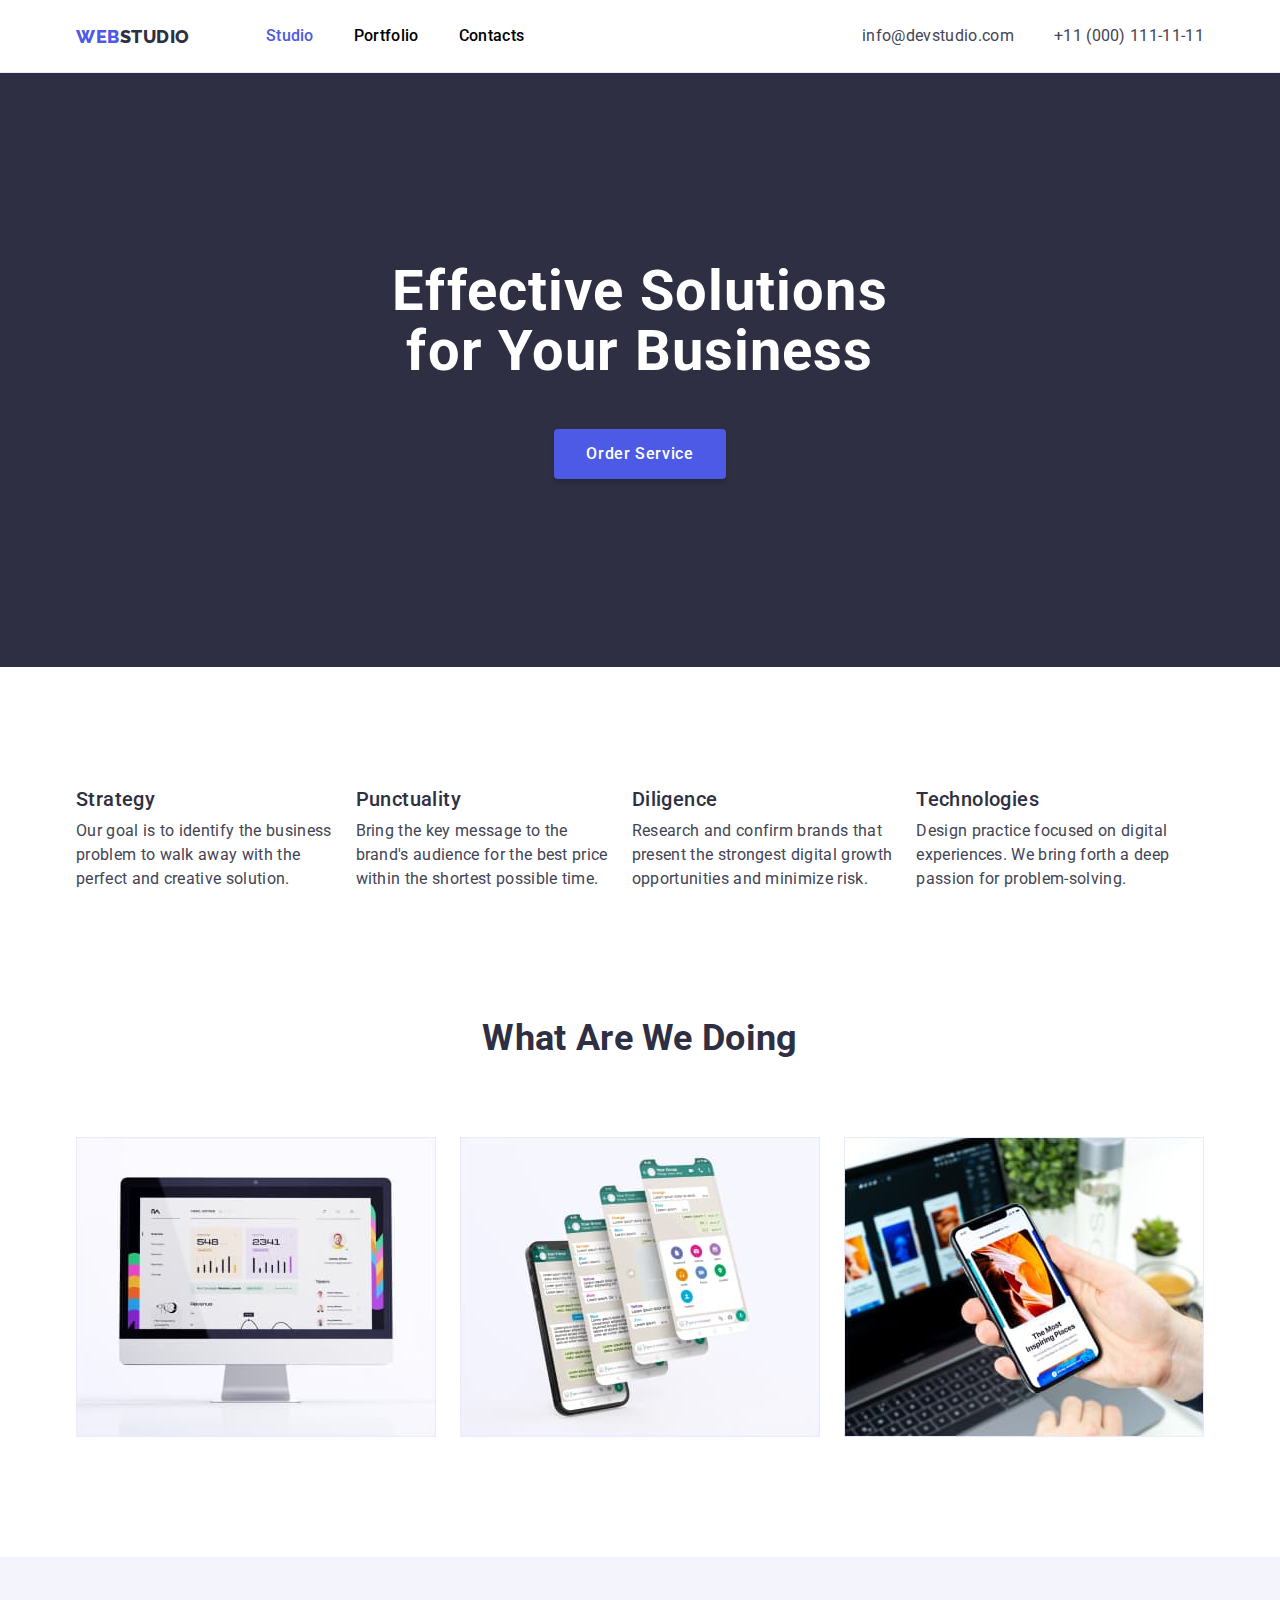
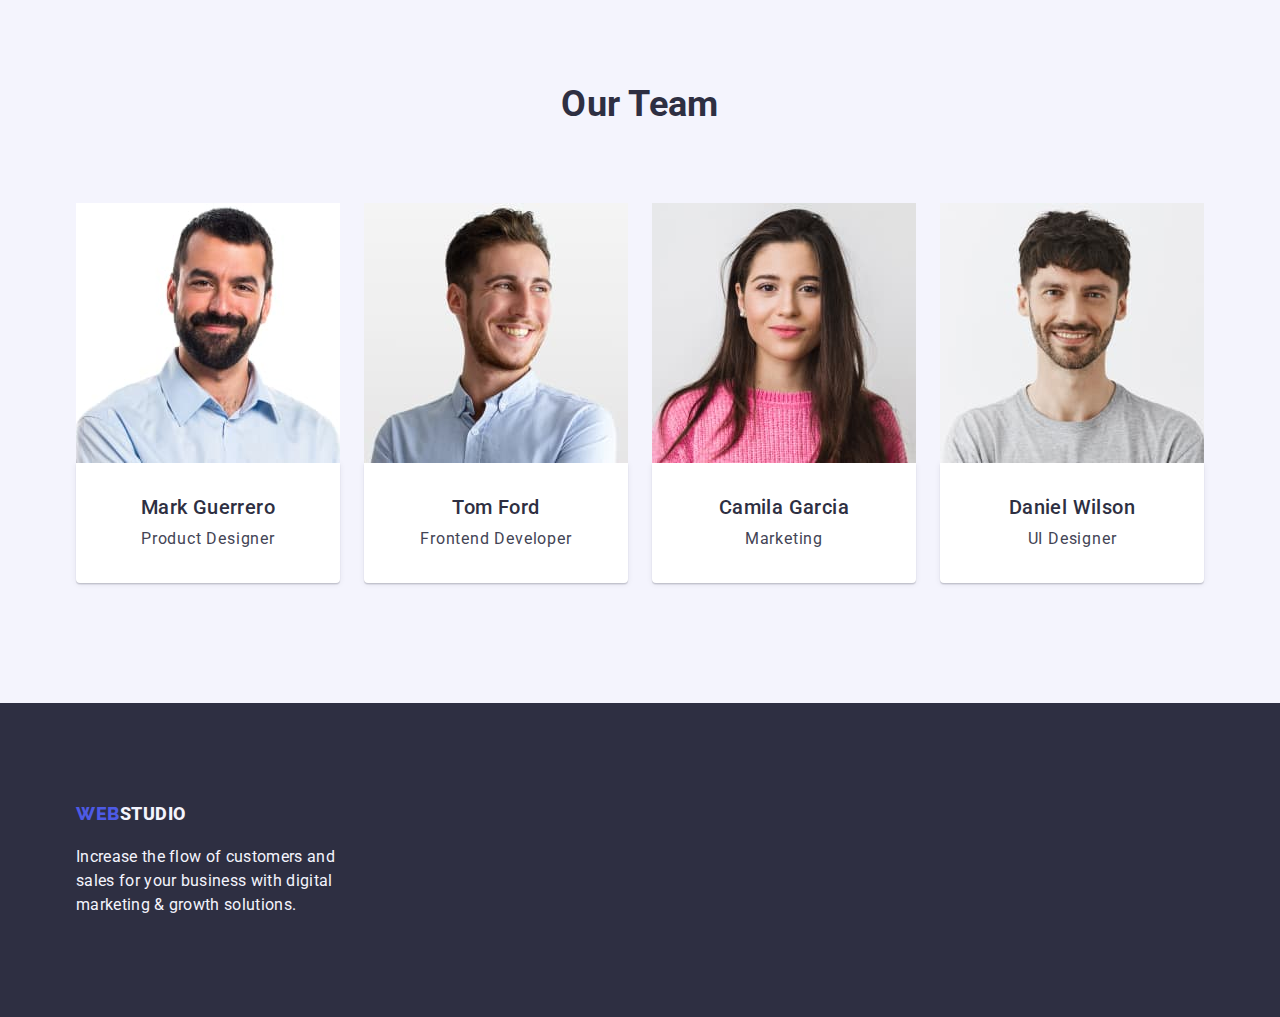
==== commit cc07f43e: "Homework 3" ====
--- a/index.html
+++ b/index.html
@@ -149,7 +149,7 @@
     </main>
     <!-- Footer -->
     <footer class="lastpart footerbg">
-        <div class="container footer-container">
+        <div class="container">
             <a href="./index.html" class="logo-footer">
                 <span class="web-logo">WEB</span><span class="studio-logo-footer">STUDIO</span>
             </a>
--- a/css/styles.css
+++ b/css/styles.css
@@ -129,7 +129,7 @@
    
 .contact-info .info{
     display: block;
-    padding: 24px;
+    padding: 24px 0;
     color: var(--slate, #434455);
     text-decoration: none
 }
@@ -160,7 +160,7 @@
 
 .btn-primary{
     padding: 16px 32px;
-    gap: 10px;
+    cursor: pointer;
     border: none;
     border-radius: 4px;
     background: var(--iris, #4D5AE5);
@@ -202,7 +202,7 @@
     text-align: center;
     color: var(--navyblue);
     font-size: 36px;
-    font-weight: 900;
+    font-weight: 700;
     line-height: 1.5;
     margin-bottom: 72px;
 }
@@ -248,13 +248,6 @@
     line-height: 24px; 
     letter-spacing: 0.05em;
 }
-
-.footer-container{
-    padding-top: 50px;
-    margin-right: 1020px;
-    margin-left: 185px;
-}
-
 
 .logo-footer {
     padding-bottom: 16px;
@@ -278,7 +271,6 @@
     font-weight: 400;
     letter-spacing: 0.32px;
     margin-top: 18px;
-    padding-bottom: 100px;
 }
 
 .btn.port{
@@ -329,7 +321,7 @@
 .projects-list {
     display: flex;
     flex-wrap: wrap;
-    gap:24px
+    gap:48px 24px
     }
 
 .projects-card-body{
